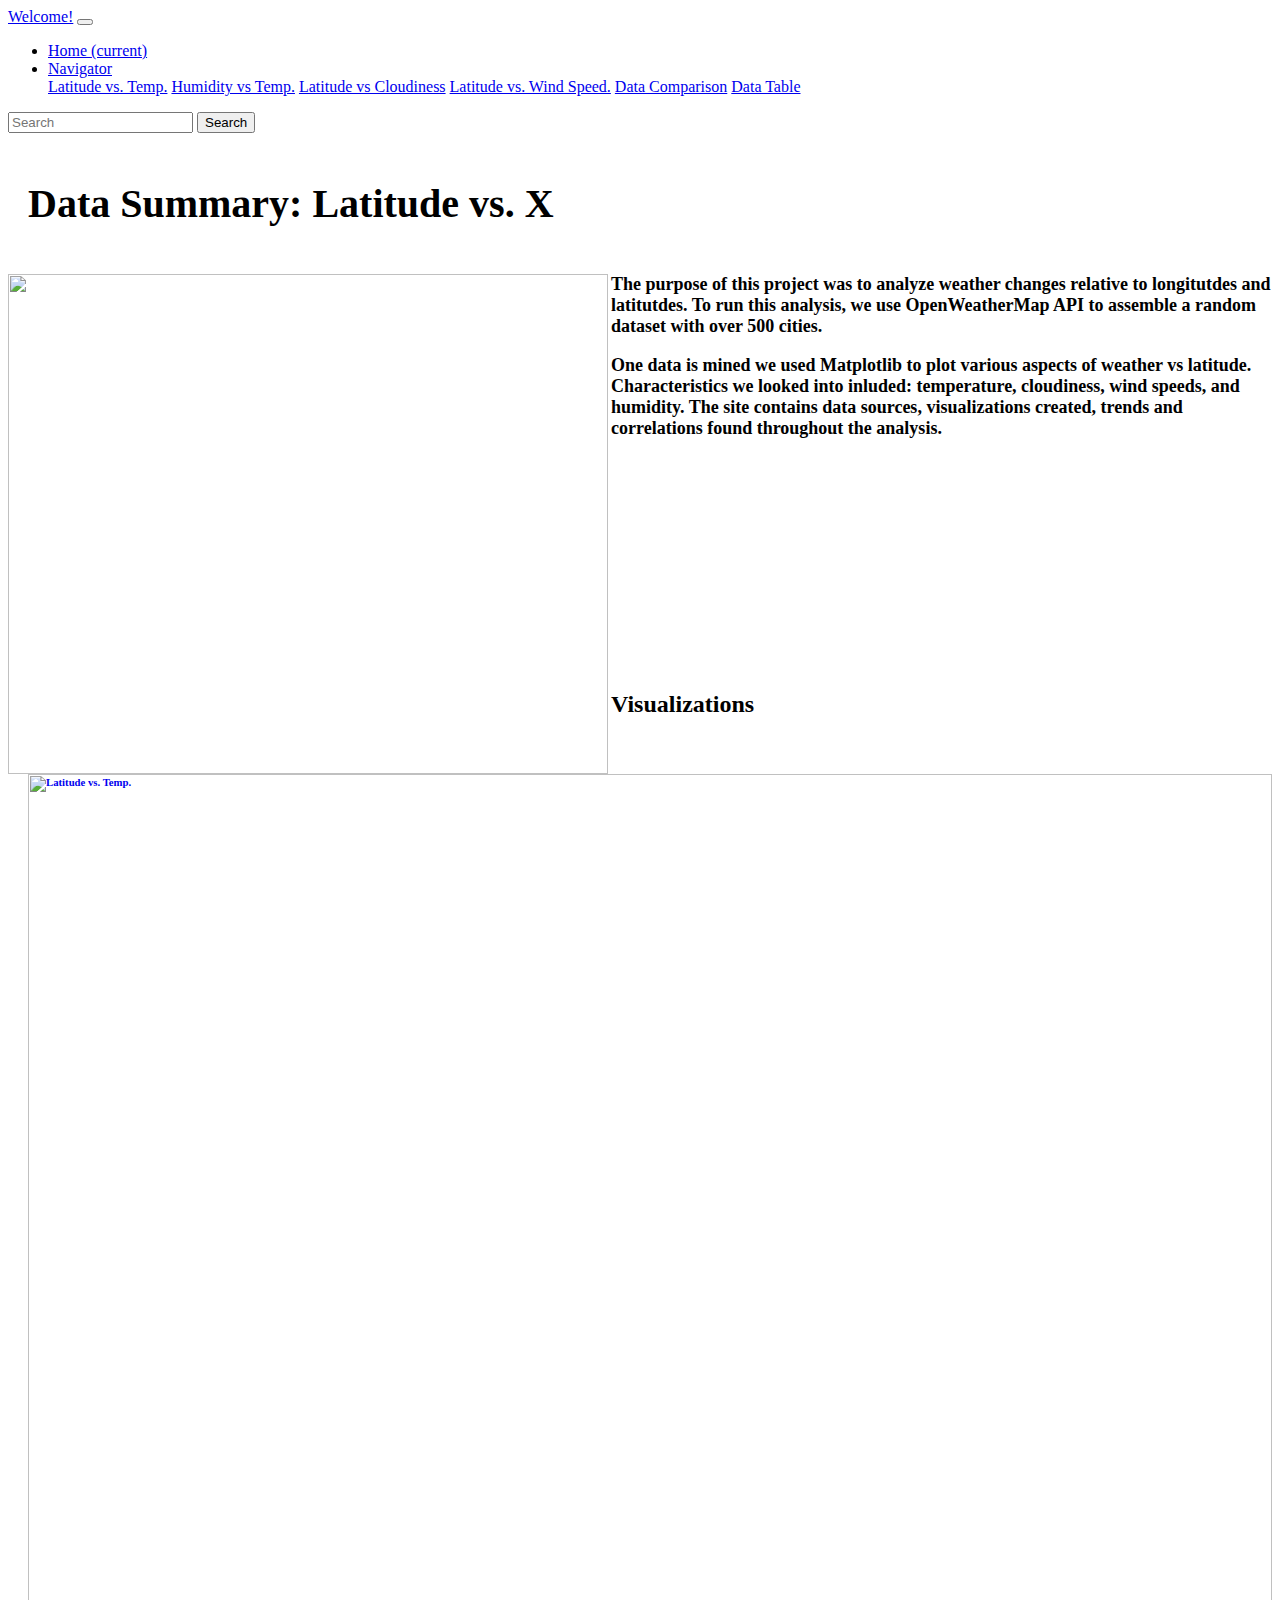
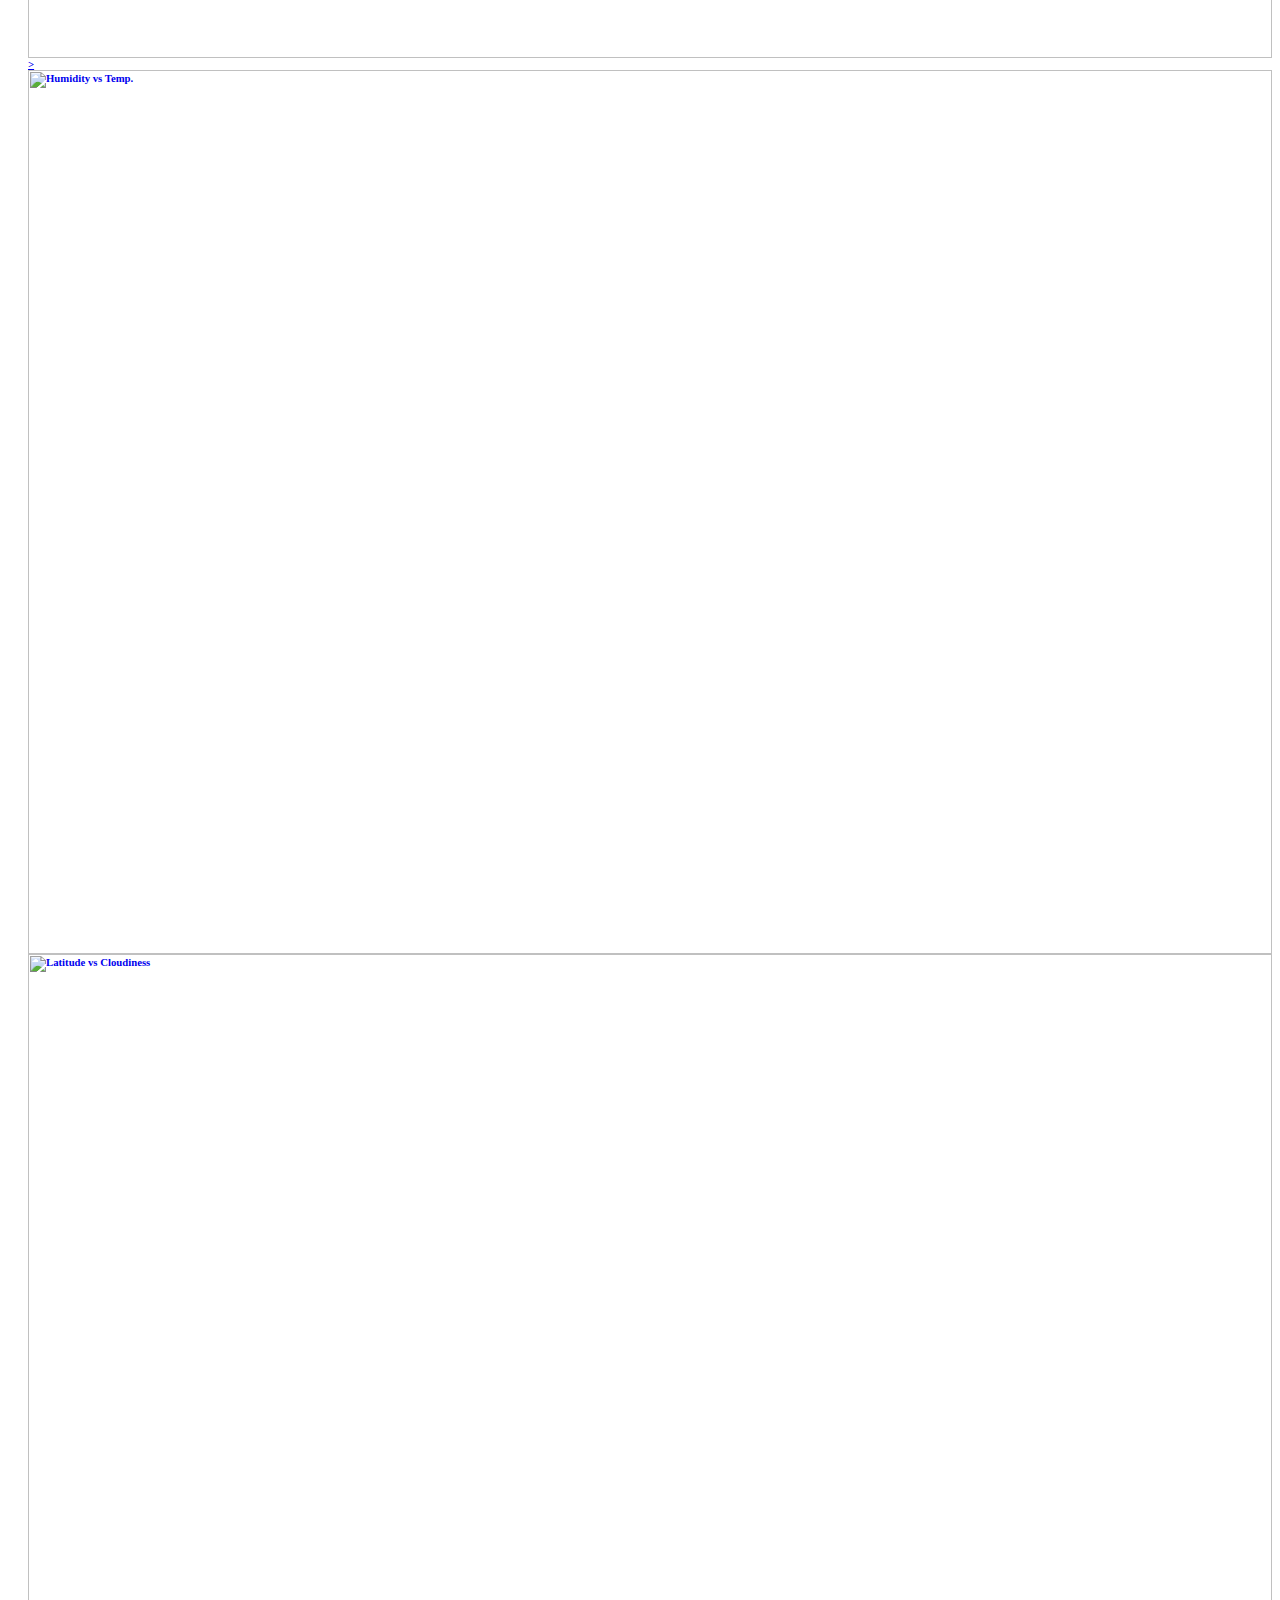
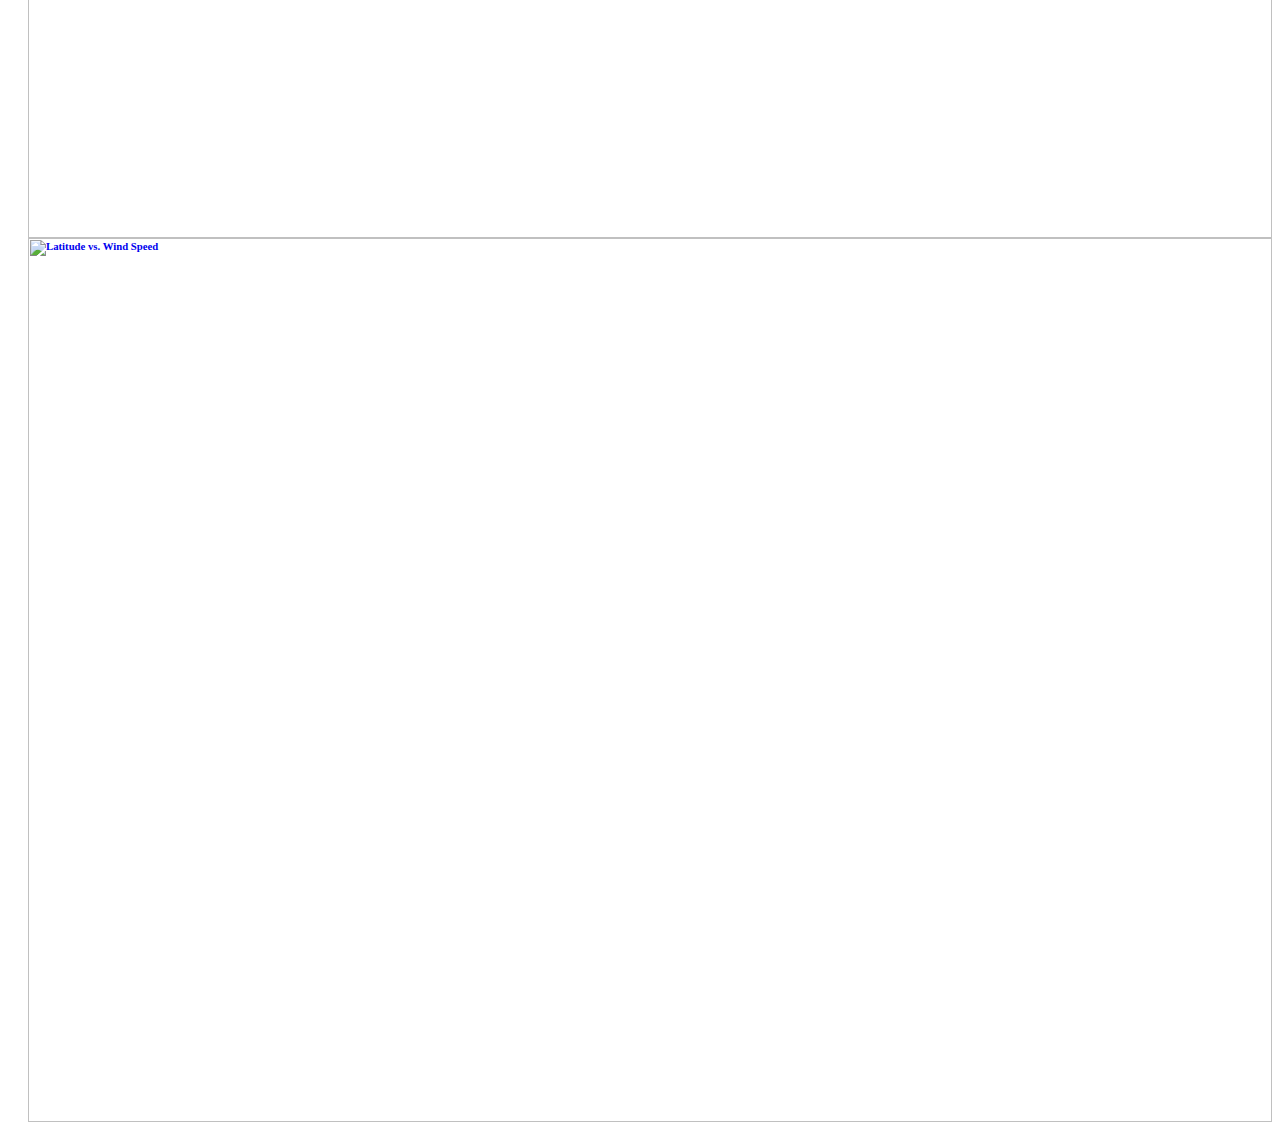
==== index.html @ c0fb0e26 "Add files via upload" ====
<html lang="en-us">
<head>
  <head>
    <meta charset="UTF-8">
    <title>Latitude Analysis</title>
    <link rel="stylesheet" href="https://stackpath.bootstrapcdn.com/bootswatch/4.5.2/cyborg/bootstrap.min.css" integrity="sha384-ggOyR0iXCbMQv3Xipma34MD+dH/1fQ784/j6cY/iJTQUOhcWr7x9JvoRxT2MZw1T" crossorigin="anonymous">
    <link rel="stylesheet" href="C:\Users\user\Desktop\html homework\bootstrap.css">
  </head>
</head>

<style> 
h1    {color: black;
            font-size: 40;
            text-align: left;
            padding: 20px}
h2     {color: black;
                font-size: 18}
h3 {color: black;
    font-size: 24;
    margin-top: 20%;
    padding-left: 45%;}
h4 {margin-top: 0%;}
h5 {color: black;
    font-size: 24;
    margin-top: 5%}
h6 {padding-left: 20px;}
   
      </style>

              
<body>
  <nav class="navbar navbar-expand-lg navbar-dark bg-primary">
    <a class="navbar-brand" href="#">Welcome!</a>
    <button class="navbar-toggler" type="button" data-toggle="collapse" data-target="#navbarColor01" aria-controls="navbarColor01" aria-expanded="false" aria-label="Toggle navigation">
      <span class="navbar-toggler-icon"></span>
    </button>
  
    <div class="collapse navbar-collapse" id="navbarColor01">
      <ul class="navbar-nav mr-auto">
        <li class="nav-item active">
          <a class="nav-link" href="index.html">Home
            <span class="sr-only">(current)</span>
          </a>
        </li>
        </li>
        <li class="nav-item dropdown">
          <a class="nav-link dropdown-toggle" data-toggle="dropdown" href="#" role="button" aria-haspopup="true" aria-expanded="false">Navigator</a>
          <div class="dropdown-menu">
            <a class="dropdown-item" href="Lat_Temp.html">Latitude vs. Temp.</a>
            <a class="dropdown-item" href="Humidityvstemp.html">Humidity vs Temp.</a>
            <a class="dropdown-item" href="Latitude _Cloudiness.html">Latitude vs Cloudiness</a>
            <a class="dropdown-item" href="Latitude_Wind_Speed.html">Latitude vs. Wind Speed.</a>
            <a class="dropdown-item" href="comparison_data.html">Data Comparison</a>
            <a class="dropdown-item" href="table.html">Data Table</a>
            <div class="dropdown-divider"></div>
          </div>
        </li>
      </ul>
      <form class="form-inline my-2 my-lg-0">
        <input class="form-control mr-sm-2" type="text" placeholder="Search">
        <button class="btn btn-secondary my-2 my-sm-0" type="submit">Search</button>
      </form>
    </div>
  </nav>
  <h1>Data Summary: Latitude vs. X</h1>
  <section>
  <h4><img float: left; src="C:\Users\user\Desktop\api homework\output\Fig1.png" width = "600" height = "500" align="left"> </h4>

   
    <h2><p>The purpose of this project was to analyze weather changes relative to longitutdes and latitutdes.
       To run this analysis, we use OpenWeatherMap API to assemble a random dataset with over 500 cities.
      </p>
      <p>One data is mined we used Matplotlib to plot various aspects of weather vs latitude.  
        Characteristics we looked into inluded: temperature, cloudiness, wind speeds, and humidity.  
        The site contains data sources, visualizations created, trends and correlations found throughout the analysis.
      </p></h2>
  </section>
      <h3> Visualizations</h3>
      <h6>

      <div class="row">
        <div class="column">
          <a href="Lat_Temp.html"> <img src="C:\Users\user\Desktop\api homework\output\Fig1.png" alt="Latitude vs. Temp." style="width:100%">>
        </div>
        <div class="column">
          <a href="Humidityvstemp.html"> <img src="C:\Users\user\Desktop\api homework\output\Fig2.png" alt="Humidity vs Temp." style="width:100%">
        </div>
        <div class="column">
          <a href="Latitude _Cloudiness.html"> <img src="C:\Users\user\Desktop\api homework\output\Fig3.png" alt="Latitude vs Cloudiness" style="width:100%">
        </div>
        <div class="column">
          <a href="Latitude_Wind_Speed.html"><img src="C:\Users\user\Desktop\api homework\output\Fig4.png" alt="Latitude vs. Wind Speed" style="width:100%">
        </div>
      </div>
      </h6>
      <script src="https://code.jquery.com/jquery-3.3.1.slim.min.js" integrity="sha384-q8i/X+965DzO0rT7abK41JStQIAqVgRVzpbzo5smXKp4YfRvH+8abtTE1Pi6jizo" crossorigin="anonymous"></script>
      <script src="https://cdnjs.cloudflare.com/ajax/libs/popper.js/1.14.7/umd/popper.min.js" integrity="sha384-UO2eT0CpHqdSJQ6hJty5KVphtPhzWj9WO1clHTMGa3JDZwrnQq4sF86dIHNDz0W1" crossorigin="anonymous"></script>
      <script src="https://stackpath.bootstrapcdn.com/bootstrap/4.3.1/js/bootstrap.min.js" integrity="sha384-JjSmVgyd0p3pXB1rRibZUAYoIIy6OrQ6VrjIEaFf/nJGzIxFDsf4x0xIM+B07jRM" crossorigin="anonymous"></script>
    
</body>

</html>
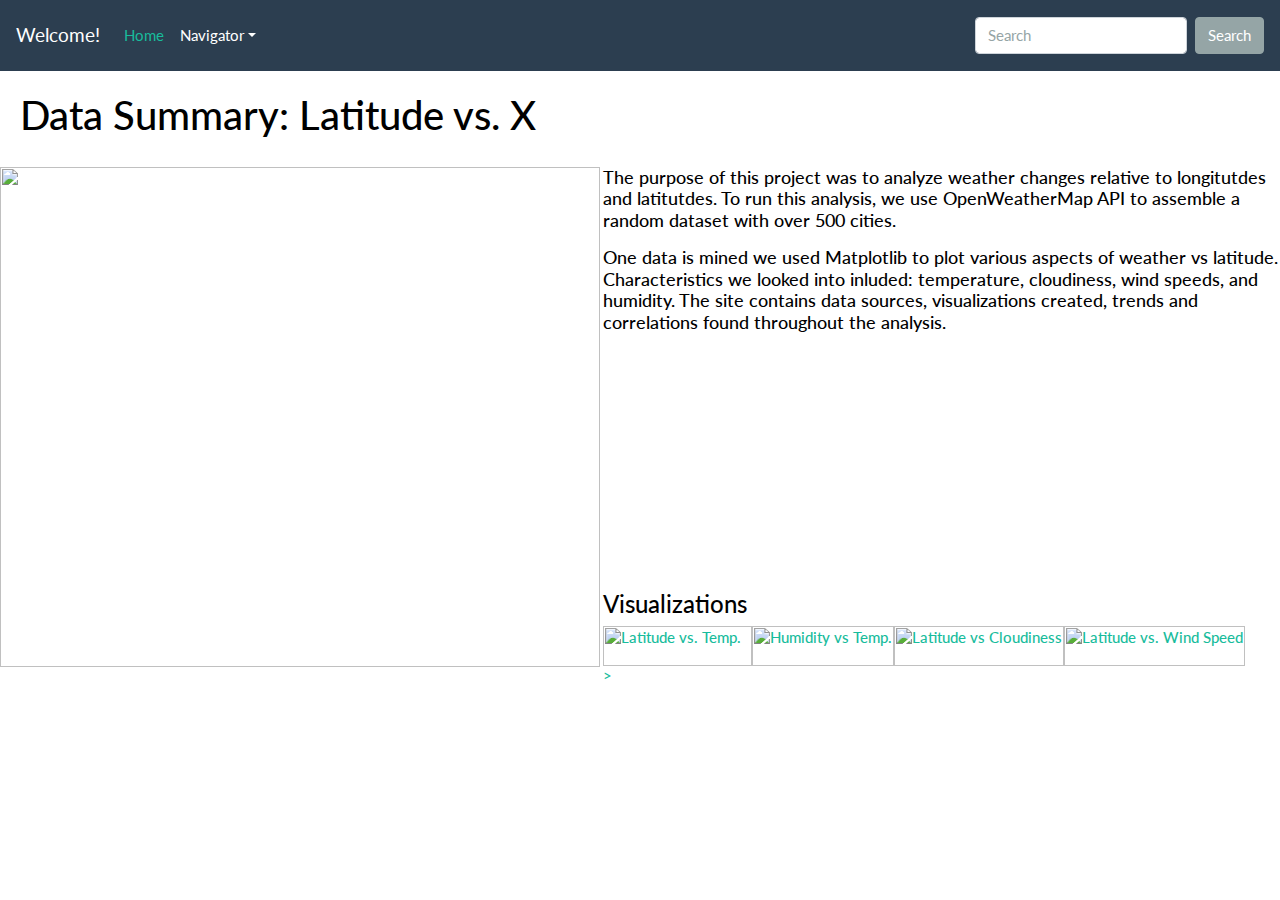
==== commit 9d19c6c1: "Add files via upload" ====
--- a/index.html
+++ b/index.html
@@ -3,8 +3,8 @@
   <head>
     <meta charset="UTF-8">
     <title>Latitude Analysis</title>
-    <link rel="stylesheet" href="https://stackpath.bootstrapcdn.com/bootswatch/4.5.2/cyborg/bootstrap.min.css" integrity="sha384-ggOyR0iXCbMQv3Xipma34MD+dH/1fQ784/j6cY/iJTQUOhcWr7x9JvoRxT2MZw1T" crossorigin="anonymous">
-    <link rel="stylesheet" href="C:\Users\user\Desktop\html homework\bootstrap.css">
+    <link rel="stylesheet" href="bootstrap.css" integrity="sha384-ggOyR0iXCbMQv3Xipma34MD+dH/1fQ784/j6cY/iJTQUOhcWr7x9JvoRxT2MZw1T" crossorigin="anonymous">
+    <link rel="stylesheet" href="bootstrap.css">
   </head>
 </head>
 
@@ -80,16 +80,16 @@
 
       <div class="row">
         <div class="column">
-          <a href="Lat_Temp.html"> <img src="C:\Users\user\Desktop\api homework\output\Fig1.png" alt="Latitude vs. Temp." style="width:100%">>
+          <a href="Lat_Temp.html"> <img src="Fig1.png" alt="Latitude vs. Temp." style="width:100%">>
         </div>
         <div class="column">
-          <a href="Humidityvstemp.html"> <img src="C:\Users\user\Desktop\api homework\output\Fig2.png" alt="Humidity vs Temp." style="width:100%">
+          <a href="Humidityvstemp.html"> <img src="Fig2.png" alt="Humidity vs Temp." style="width:100%">
         </div>
         <div class="column">
-          <a href="Latitude _Cloudiness.html"> <img src="C:\Users\user\Desktop\api homework\output\Fig3.png" alt="Latitude vs Cloudiness" style="width:100%">
+          <a href="Latitude _Cloudiness.html"> <img src="Fig3.png" alt="Latitude vs Cloudiness" style="width:100%">
         </div>
         <div class="column">
-          <a href="Latitude_Wind_Speed.html"><img src="C:\Users\user\Desktop\api homework\output\Fig4.png" alt="Latitude vs. Wind Speed" style="width:100%">
+          <a href="Latitude_Wind_Speed.html"><img src="Fig4.png" alt="Latitude vs. Wind Speed" style="width:100%">
         </div>
       </div>
       </h6>
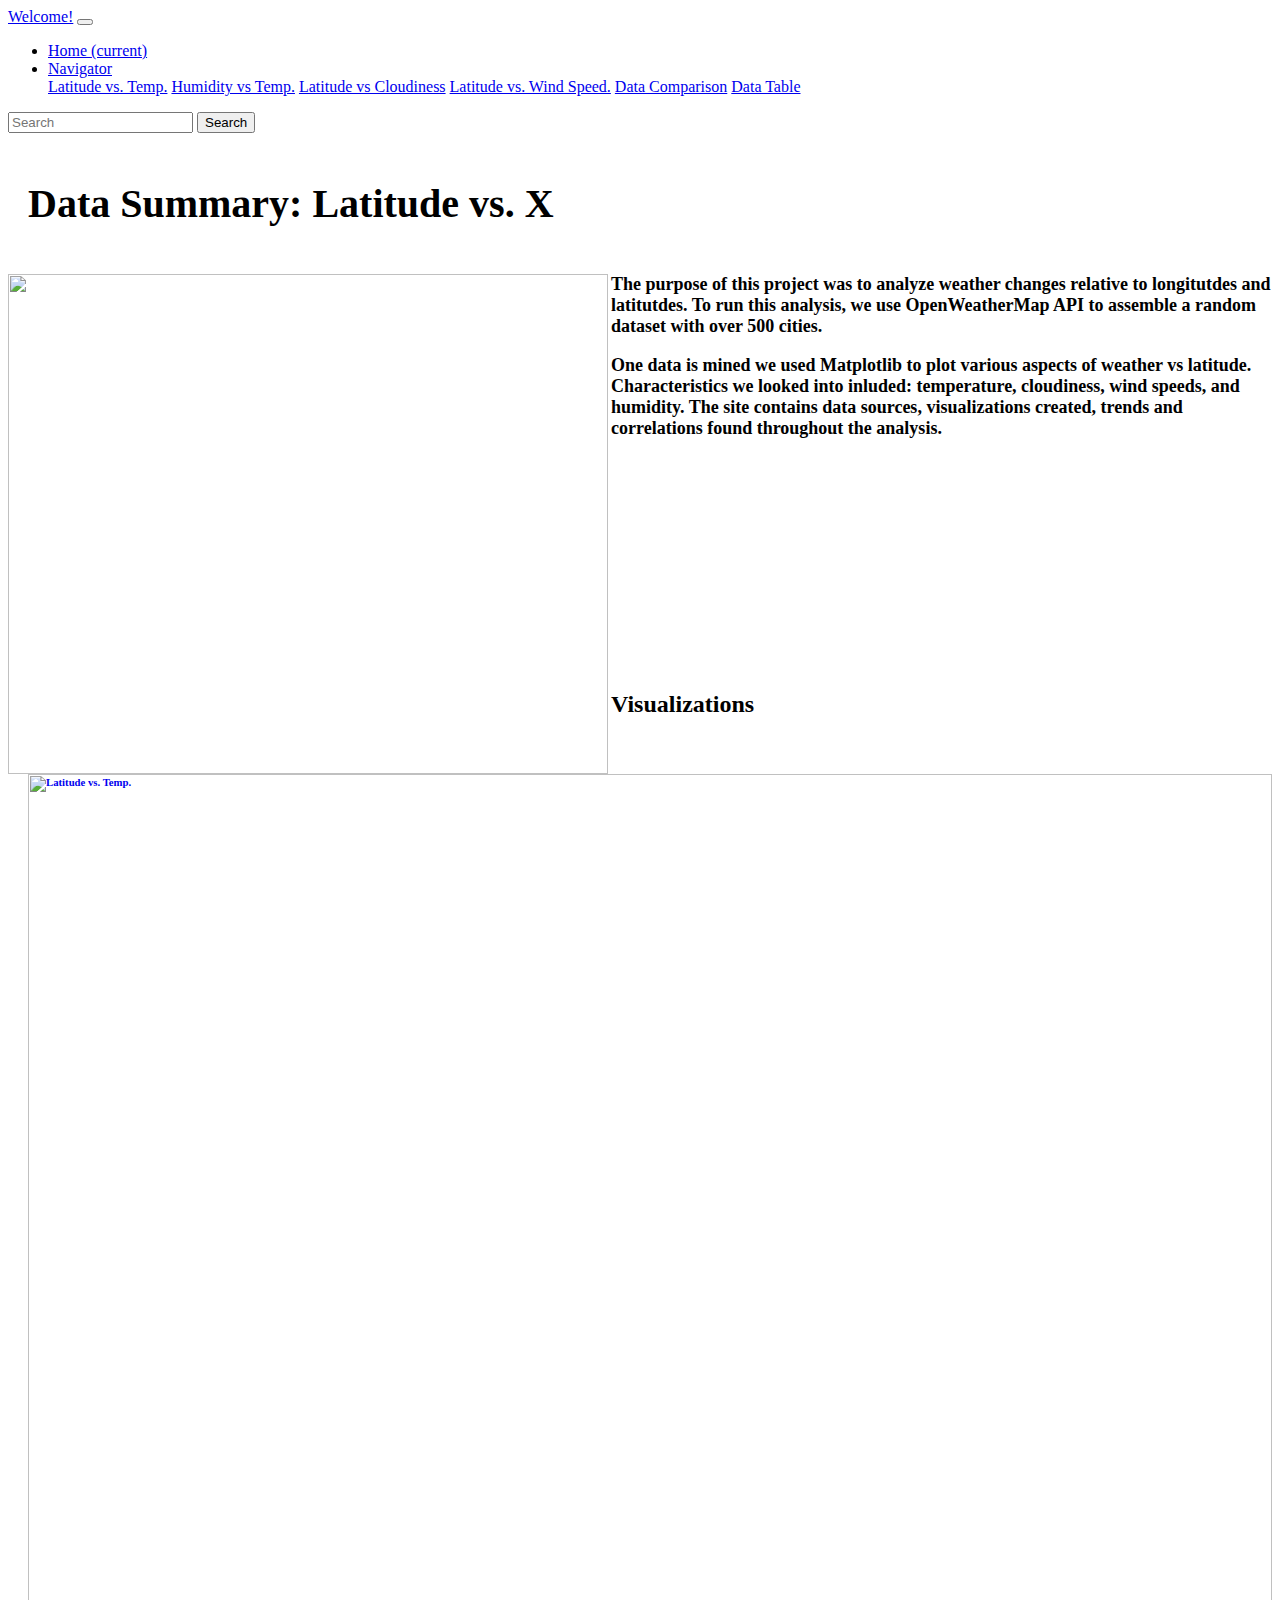
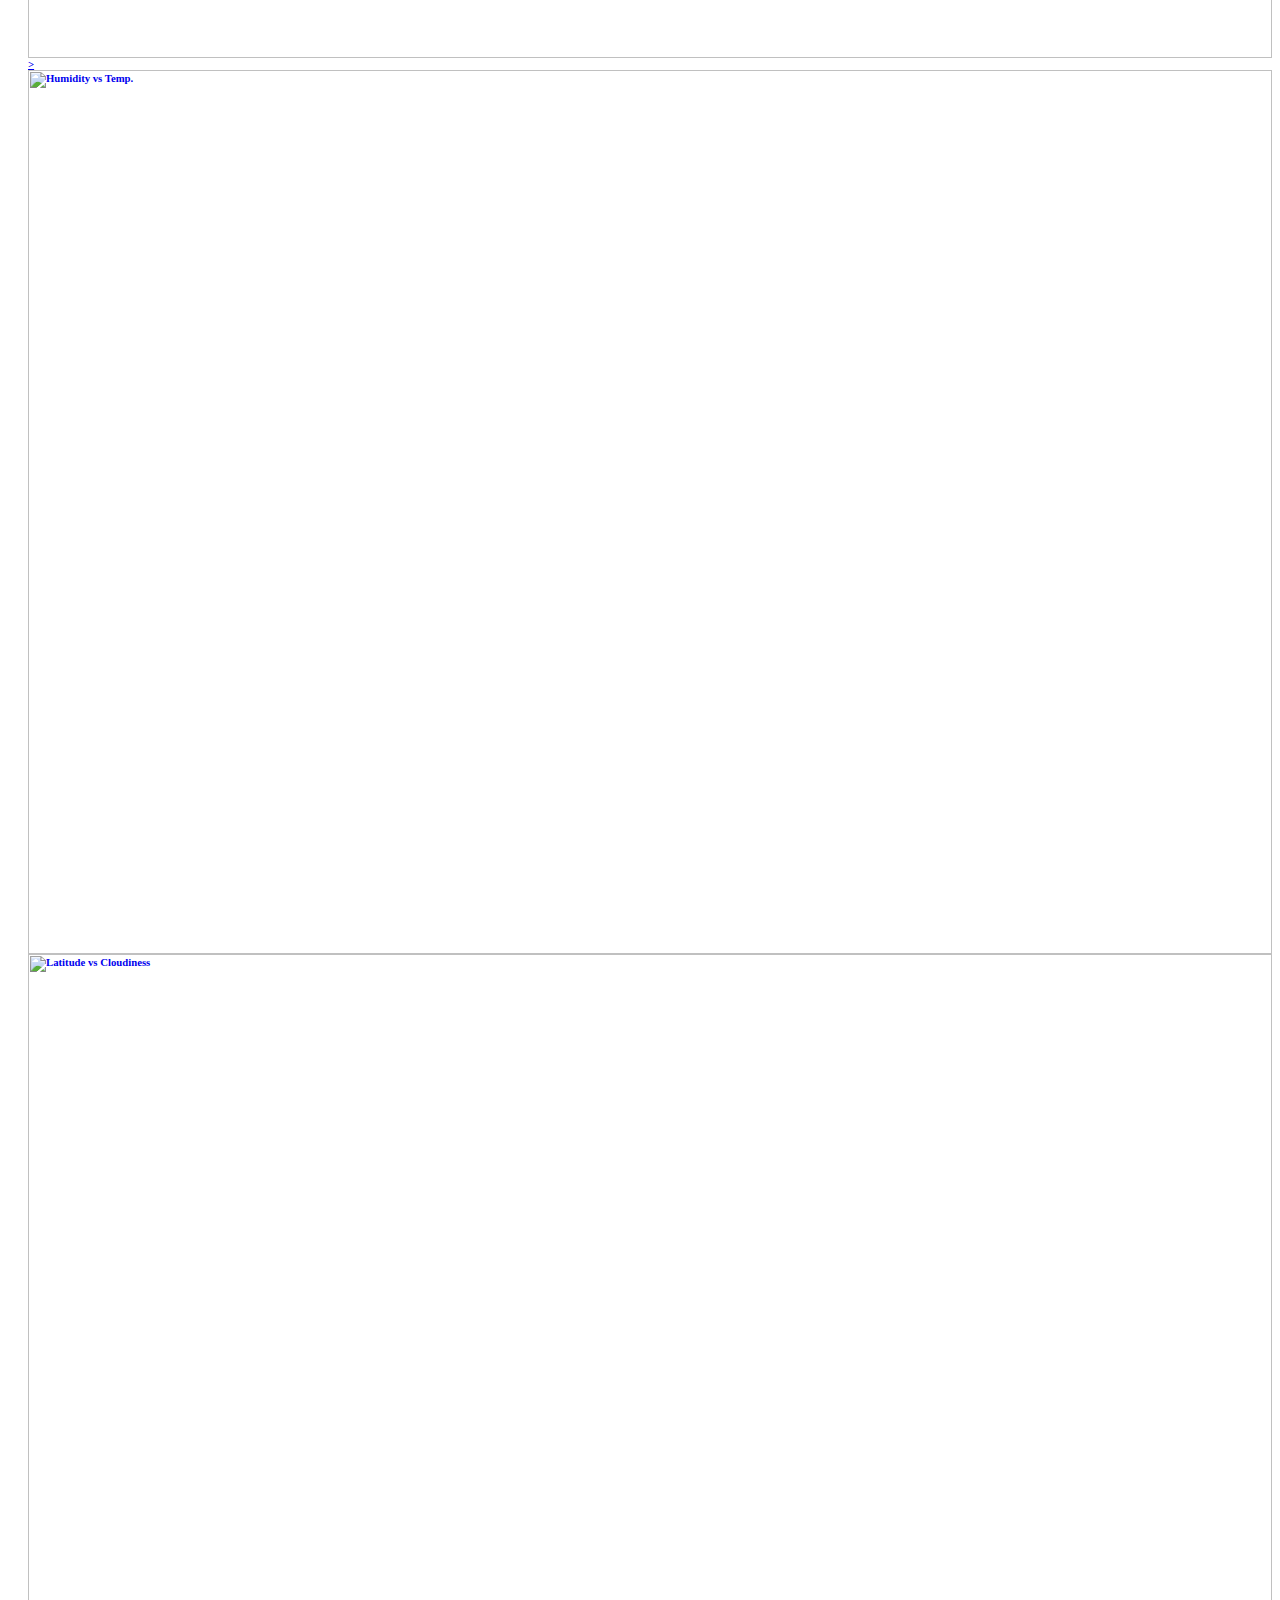
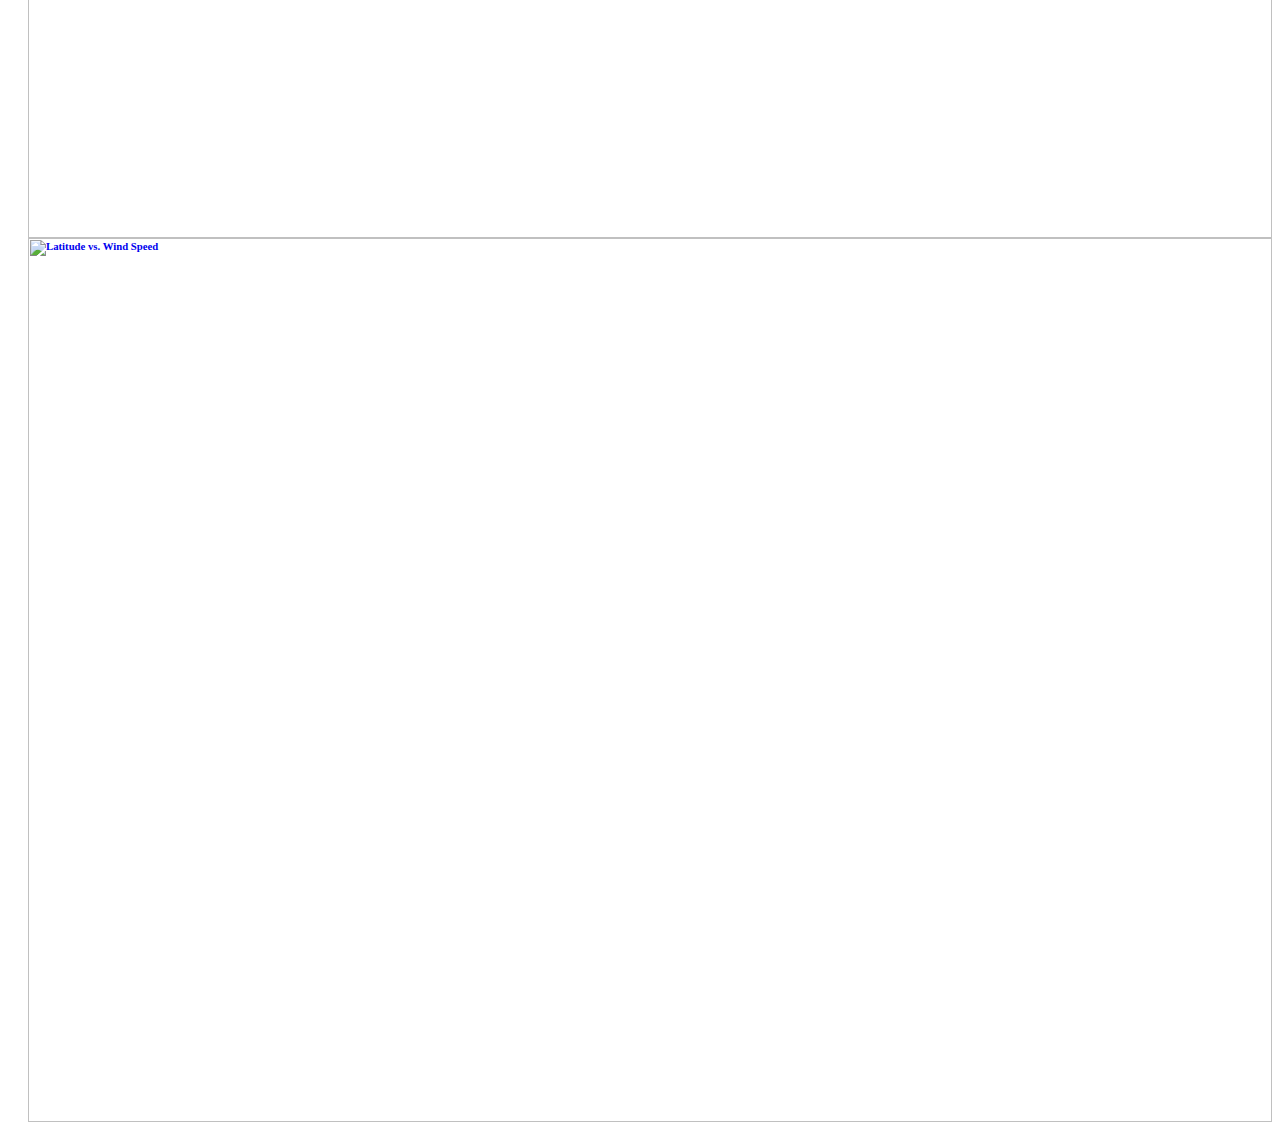
==== commit ac773a83: "Add files via upload" ====
--- a/index.html
+++ b/index.html
@@ -64,7 +64,7 @@
   </nav>
   <h1>Data Summary: Latitude vs. X</h1>
   <section>
-  <h4><img float: left; src="C:\Users\user\Desktop\api homework\output\Fig1.png" width = "600" height = "500" align="left"> </h4>
+  <h4><img float: left; src="Fig1.PNG" width = "600" height = "500" align="left"> </h4>
 
    
     <h2><p>The purpose of this project was to analyze weather changes relative to longitutdes and latitutdes.
@@ -80,16 +80,16 @@
 
       <div class="row">
         <div class="column">
-          <a href="Lat_Temp.html"> <img src="Fig1.png" alt="Latitude vs. Temp." style="width:100%">>
+          <a href="Lat_Temp.html"> <img src="Fig1.PNG" alt="Latitude vs. Temp." style="width:100%">>
         </div>
         <div class="column">
-          <a href="Humidityvstemp.html"> <img src="Fig2.png" alt="Humidity vs Temp." style="width:100%">
+          <a href="Humidityvstemp.html"> <img src="Fig2.PNG" alt="Humidity vs Temp." style="width:100%">
         </div>
         <div class="column">
-          <a href="Latitude _Cloudiness.html"> <img src="Fig3.png" alt="Latitude vs Cloudiness" style="width:100%">
+          <a href="Latitude _Cloudiness.html"> <img src="Fig3.PNG" alt="Latitude vs Cloudiness" style="width:100%">
         </div>
         <div class="column">
-          <a href="Latitude_Wind_Speed.html"><img src="Fig4.png" alt="Latitude vs. Wind Speed" style="width:100%">
+          <a href="Latitude_Wind_Speed.html"><img src="Fig4.PNG" alt="Latitude vs. Wind Speed" style="width:100%">
         </div>
       </div>
       </h6>
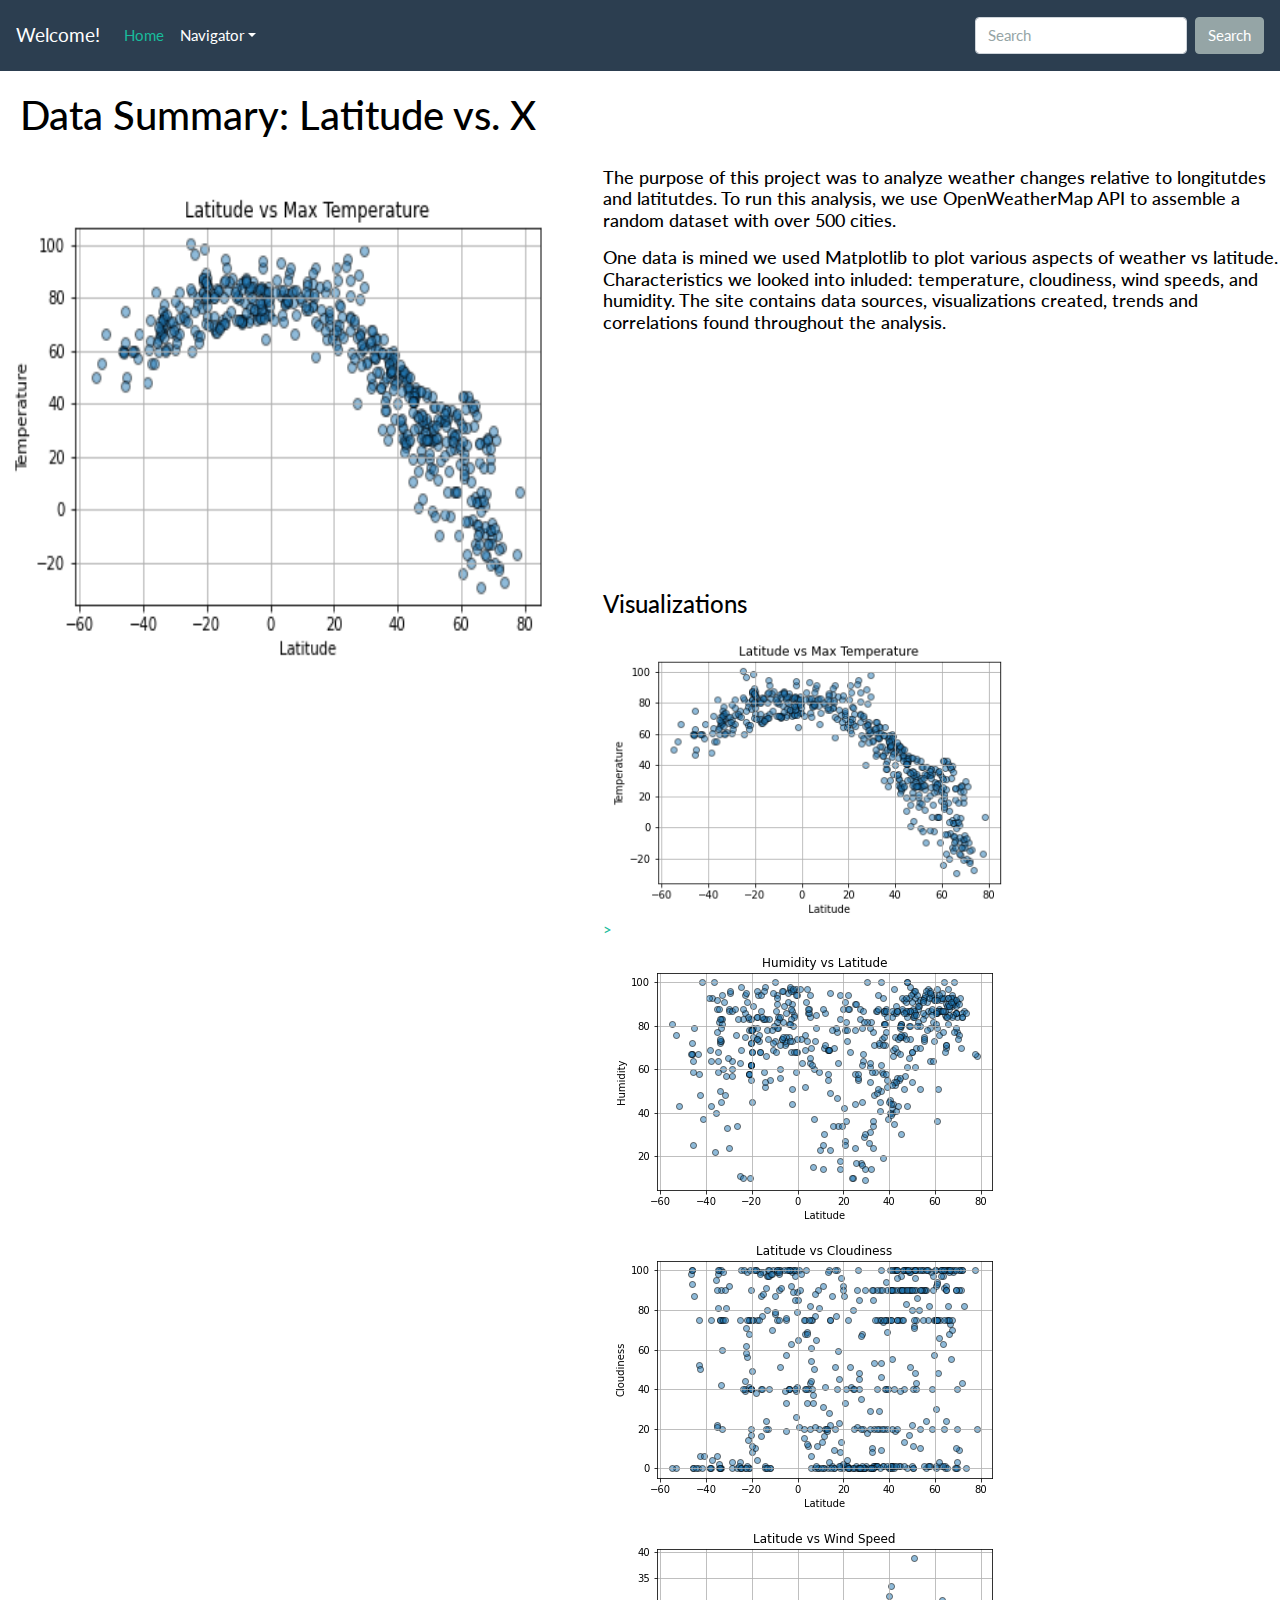
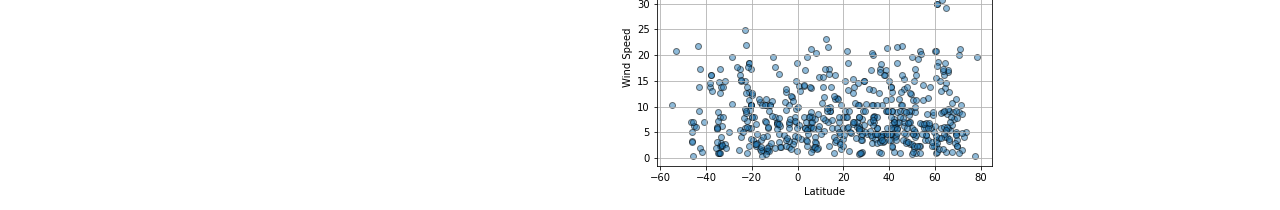
==== commit 4202e95b: "Update index.html" ====
--- a/index.html
+++ b/index.html
@@ -64,7 +64,7 @@
   </nav>
   <h1>Data Summary: Latitude vs. X</h1>
   <section>
-  <h4><img float: left; src="Fig1.PNG" width = "600" height = "500" align="left"> </h4>
+  <h4><img float: left; src="Fig1.png" width = "600" height = "500" align="left"> </h4>
 
    
     <h2><p>The purpose of this project was to analyze weather changes relative to longitutdes and latitutdes.
@@ -80,16 +80,16 @@
 
       <div class="row">
         <div class="column">
-          <a href="Lat_Temp.html"> <img src="Fig1.PNG" alt="Latitude vs. Temp." style="width:100%">>
+          <a href="Lat_Temp.html"> <img src="Fig1.png" alt="Latitude vs. Temp." style="width:100%">>
         </div>
         <div class="column">
-          <a href="Humidityvstemp.html"> <img src="Fig2.PNG" alt="Humidity vs Temp." style="width:100%">
+          <a href="Humidityvstemp.html"> <img src="Fig2.png" alt="Humidity vs Temp." style="width:100%">
         </div>
         <div class="column">
-          <a href="Latitude _Cloudiness.html"> <img src="Fig3.PNG" alt="Latitude vs Cloudiness" style="width:100%">
+          <a href="Latitude _Cloudiness.html"> <img src="Fig3.png" alt="Latitude vs Cloudiness" style="width:100%">
         </div>
         <div class="column">
-          <a href="Latitude_Wind_Speed.html"><img src="Fig4.PNG" alt="Latitude vs. Wind Speed" style="width:100%">
+          <a href="Latitude_Wind_Speed.html"><img src="Fig4.png" alt="Latitude vs. Wind Speed" style="width:100%">
         </div>
       </div>
       </h6>
@@ -99,4 +99,4 @@
     
 </body>
 
-</html>+</html>
